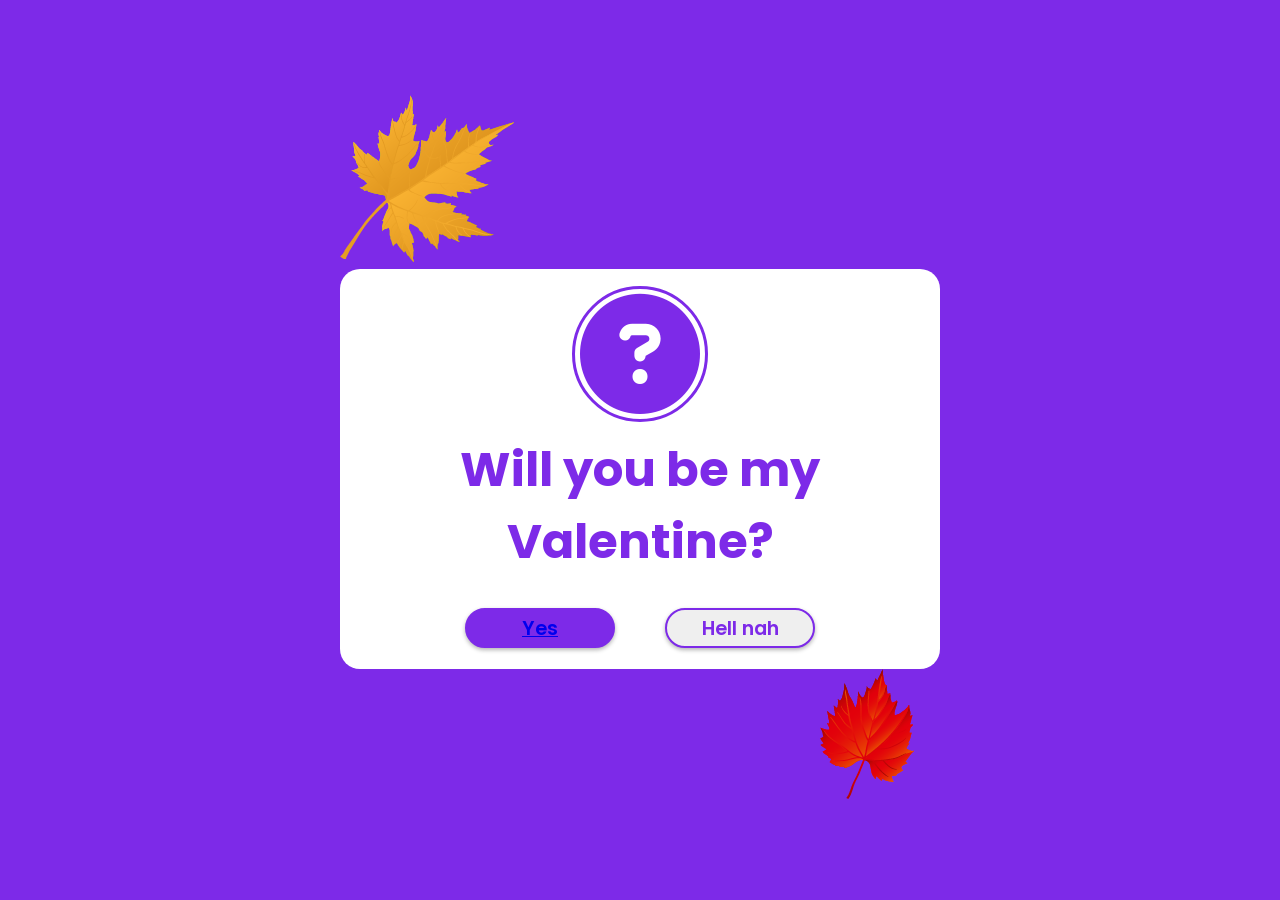
==== index.html @ 2a7217c2 "First commit" ====
<!DOCTYPE html>
<html>
<head>
    <meta charset='utf-8'>
    <meta http-equiv='X-UA-Compatible' content='IE=edge'>
    <title>lol</title>
    <meta name='viewport' content='width=device-width, initial-scale=1'>
    <link rel="stylesheet" href="https://cdnjs.cloudflare.com/ajax/libs/font-awesome/6.5.1/css/all.min.css">
    <link rel='stylesheet' href='main.css'>
</head>
<body>
    <div class="flowers">
        <div><img src="leaves1.png"></div>
    <div class="wrapper">
        <i class="fa-solid fa-circle-question"></i>
        <h2 class="question"><center>Will you be my Valentine?</center></h2>
        <div class="btn-group">
            <button class="yes-btn"><a href="https://www.youtube.com/watch?v=dQw4w9WgXcQ" target="_blank">Yes</a></button>
            <button class="no-btn">Hell nah</button>
        </div>
        <script src="main.js"></script>
    </div>
    <div id="leaf2"><img src="leaves2.png" alt=""></div>
</div>
</body>
</html>
---- main.css ----
@import url('https://fonts.googleapis.com/css2?family=Poppins:wght@600;700&display=swap');

* {
    margin: 0;
    padding: 0;
    box-sizing: border-box;
    font-family: 'Poppins', sans-serif;
}

*::selection {
    background: #7d2ae8;
    color: #fff;
}

body {
    display: flex;
    justify-content: center;
    align-items: center;
    min-height: 100vh;
    background: #7d2ae8;
    overflow: hidden;
    animation: flowerBackground 20s linear infinite;
}

.wrapper {
    position: relative;
    width: 600px;
    height: 400px;
    background: #fff;
    border-radius: 20px;
    display: flex;
    justify-content: center;
    align-items: center;
    flex-direction: column;
}

i {
    font-size: 7.5em;
    color: #7d2ae8;
    border: 5px solid transparent;
    outline: 3px solid #7d2ae8;
    border-radius: 50%;
}

h2 {
    font-size: 3em;
    color: #7d2ae8;
    margin: 15px 0;
}

.btn-group {
    width: 100%;
    height: 40px;
    display: flex;
    justify-content: center;
    margin-top: 15px;
}

button {
    position: absolute;
    width: 150px;
    height: inherit;
    font-size: 1.2em;
    color: #fff;
    font-weight: 600;
    border-radius: 30px;
    border: 2px solid #7d2ae8;
    outline: none;
    cursor: pointer;
    box-shadow: 0 2px 4px rgba(0, 0, 0, .3);
}

button:nth-child(1) {
    margin-left: -200px;
    background: #7d2ae8;
}

button:nth-child(2) {
    margin-right: -200px;
    color: #7d2ae8;
}

/* Flower Background Animation */
@keyframes flowerBackground {
    0% {
        background-position: 0% 0%;
    }
    100% {
        background-position: 100% 100%;
    }
}

#leaf2{
    padding-left: 80%;
}
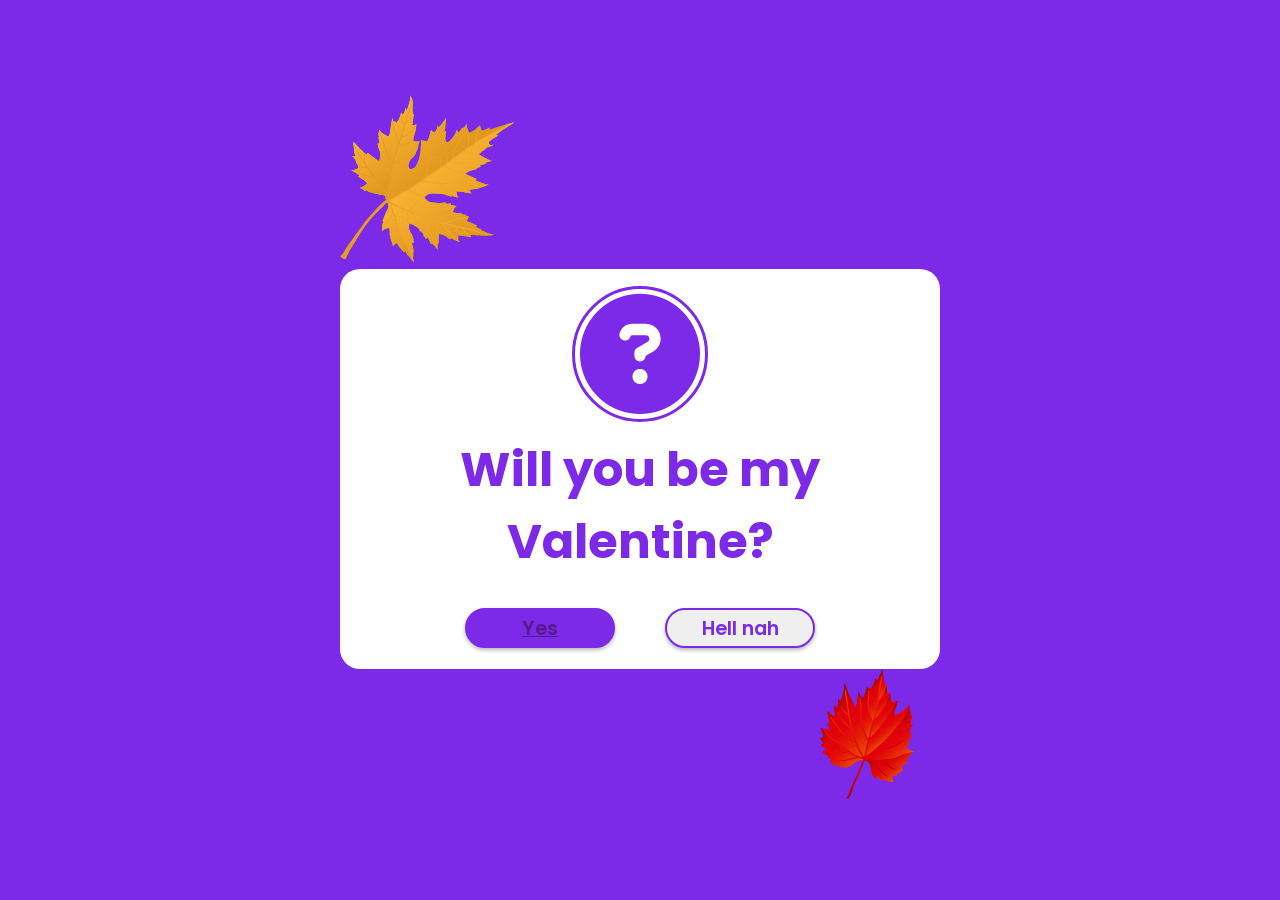
==== commit 204c6684: "Changes for removal of rick" ====
--- a/index.html
+++ b/index.html
@@ -15,7 +15,7 @@
         <i class="fa-solid fa-circle-question"></i>
         <h2 class="question"><center>Will you be my Valentine?</center></h2>
         <div class="btn-group">
-            <button class="yes-btn"><a href="https://www.youtube.com/watch?v=dQw4w9WgXcQ" target="_blank">Yes</a></button>
+            <button class="yes-btn"><a href="" target="_blank">Yes</a></button>
             <button class="no-btn">Hell nah</button>
         </div>
         <script src="main.js"></script>
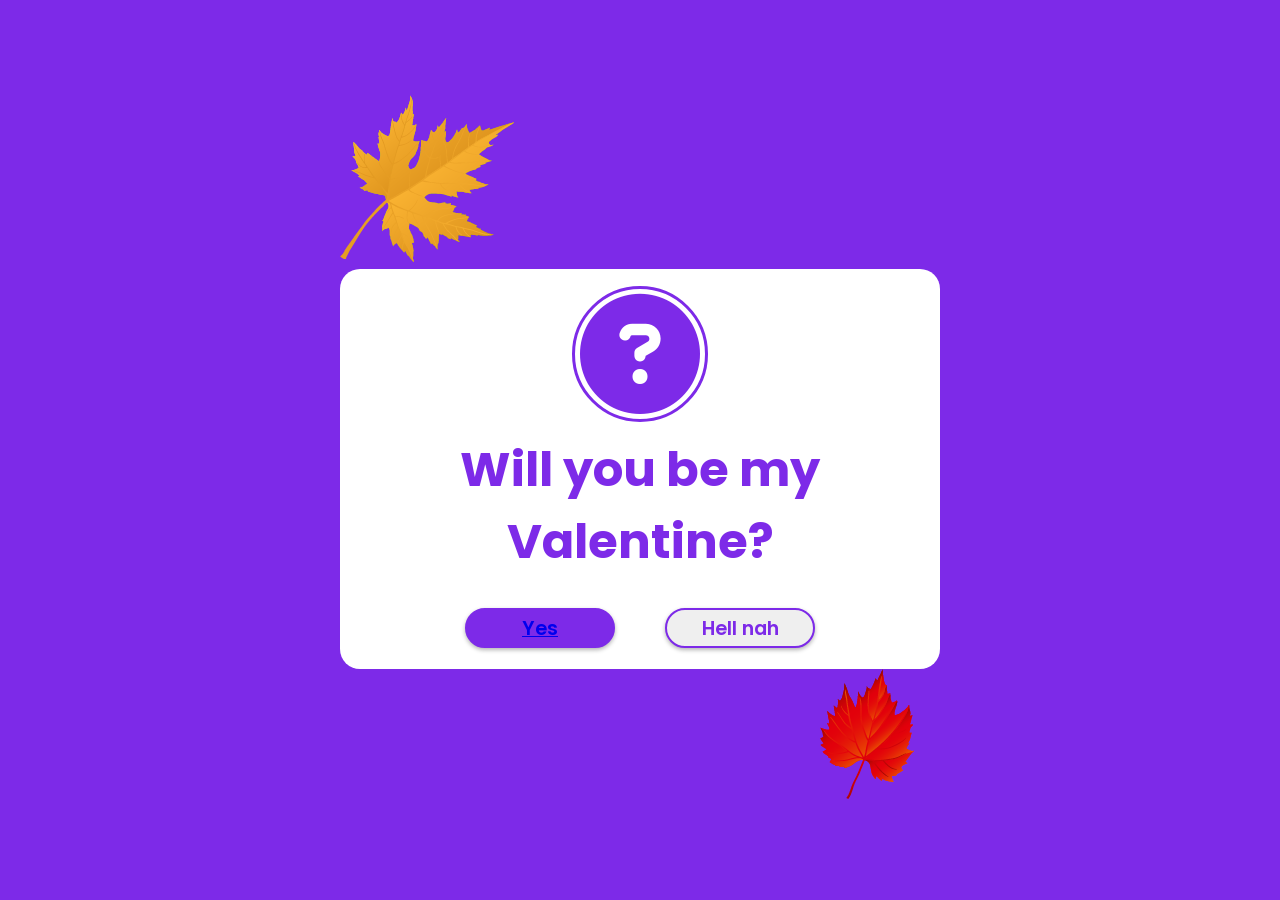
==== commit e62ce2a8: "V" ====
--- a/index.html
+++ b/index.html
@@ -15,7 +15,7 @@
         <i class="fa-solid fa-circle-question"></i>
         <h2 class="question"><center>Will you be my Valentine?</center></h2>
         <div class="btn-group">
-            <button class="yes-btn"><a href="" target="_blank">Yes</a></button>
+            <button class="yes-btn"><a href="https://drive.google.com/file/d/1XnHMnwlsUc-Fvw-rXCYXueVvlMKPWC8s/view?usp=sharing" target="_blank">Yes</a></button>
             <button class="no-btn">Hell nah</button>
         </div>
         <script src="main.js"></script>
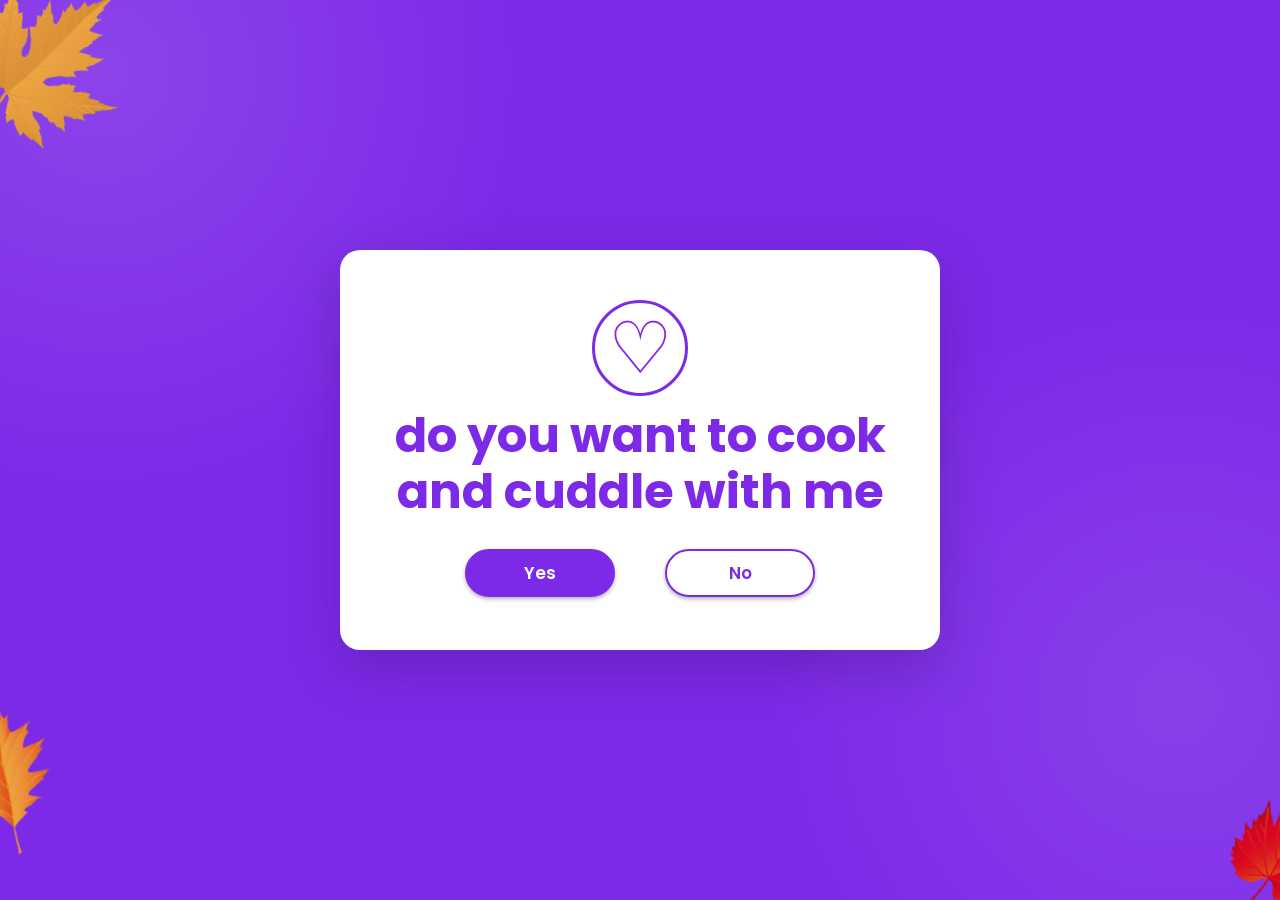
==== commit b6dff679: "new Changes" ====
--- a/index.html
+++ b/index.html
@@ -1,26 +1,25 @@
 <!DOCTYPE html>
-<html>
+<html lang="en">
 <head>
-    <meta charset='utf-8'>
-    <meta http-equiv='X-UA-Compatible' content='IE=edge'>
-    <title>lol</title>
-    <meta name='viewport' content='width=device-width, initial-scale=1'>
-    <link rel="stylesheet" href="https://cdnjs.cloudflare.com/ajax/libs/font-awesome/6.5.1/css/all.min.css">
-    <link rel='stylesheet' href='main.css'>
+  <meta charset="utf-8">
+  <meta name="viewport" content="width=device-width, initial-scale=1">
+  <title>Cook & Cuddle</title>
+  <link rel="stylesheet" href="main.css">
 </head>
-<body>
-    <div class="flowers">
-        <div><img src="leaves1.png"></div>
-    <div class="wrapper">
-        <i class="fa-solid fa-circle-question"></i>
-        <h2 class="question"><center>Will you be my Valentine?</center></h2>
-        <div class="btn-group">
-            <button class="yes-btn"><a href="https://drive.google.com/file/d/1XnHMnwlsUc-Fvw-rXCYXueVvlMKPWC8s/view?usp=sharing" target="_blank">Yes</a></button>
-            <button class="no-btn">Hell nah</button>
-        </div>
-        <script src="main.js"></script>
+<body class="home-page">
+  <div class="leaf leaf-a"><img src="leaves1.png" alt=""></div>
+  <div class="leaf leaf-b"><img src="leaves2.png" alt=""></div>
+  <div class="leaf leaf-c"><img src="leaves3.png" alt=""></div>
+
+  <main class="wrapper">
+    <div class="question-icon">♡</div>
+    <h2 class="question">do you want to cook and cuddle with me</h2>
+    <div class="btn-group">
+      <button class="yes-btn" type="button" onclick="window.location.href='calendar.html'">Yes</button>
+      <button class="no-btn" type="button">No</button>
     </div>
-    <div id="leaf2"><img src="leaves2.png" alt=""></div>
-</div>
+  </main>
+
+  <script src="main.js"></script>
 </body>
-</html>+</html>
--- a/main.css
+++ b/main.css
@@ -1,97 +1,422 @@
-@import url('https://fonts.googleapis.com/css2?family=Poppins:wght@600;700&display=swap');
+@import url('https://fonts.googleapis.com/css2?family=Poppins:wght@500;600;700&display=swap');
 
 * {
-    margin: 0;
-    padding: 0;
-    box-sizing: border-box;
-    font-family: 'Poppins', sans-serif;
-}
-
-*::selection {
-    background: #7d2ae8;
-    color: #fff;
+  margin: 0;
+  padding: 0;
+  box-sizing: border-box;
+  font-family: 'Poppins', sans-serif;
 }
 
 body {
-    display: flex;
-    justify-content: center;
-    align-items: center;
-    min-height: 100vh;
-    background: #7d2ae8;
-    overflow: hidden;
-    animation: flowerBackground 20s linear infinite;
+  min-height: 100vh;
+  display: flex;
+  justify-content: center;
+  align-items: center;
+  background: #7d2ae8;
+  overflow: hidden;
+  position: relative;
+}
+
+body::before {
+  content: "";
+  position: fixed;
+  inset: -20%;
+  background: radial-gradient(circle at 20% 20%, rgba(255,255,255,.12), transparent 25%),
+              radial-gradient(circle at 80% 70%, rgba(255,255,255,.1), transparent 25%);
+  animation: backgroundFloat 18s ease-in-out infinite alternate;
+  pointer-events: none;
 }
 
 .wrapper {
-    position: relative;
-    width: 600px;
-    height: 400px;
-    background: #fff;
-    border-radius: 20px;
-    display: flex;
-    justify-content: center;
-    align-items: center;
-    flex-direction: column;
-}
-
-i {
-    font-size: 7.5em;
-    color: #7d2ae8;
-    border: 5px solid transparent;
-    outline: 3px solid #7d2ae8;
-    border-radius: 50%;
+  position: relative;
+  width: min(600px, calc(100vw - 32px));
+  min-height: 400px;
+  padding: 42px 35px;
+  background: #fff;
+  border-radius: 20px;
+  display: flex;
+  justify-content: center;
+  align-items: center;
+  flex-direction: column;
+  z-index: 5;
+  box-shadow: 0 18px 55px rgba(38, 12, 72, .25);
+}
+
+.question-icon, .small-icon {
+  width: 90px;
+  height: 90px;
+  display: grid;
+  place-items: center;
+  font-size: 4.5rem;
+  color: #7d2ae8;
+  border: 5px solid transparent;
+  outline: 3px solid #7d2ae8;
+  border-radius: 50%;
+  line-height: 1;
 }
 
 h2 {
-    font-size: 3em;
-    color: #7d2ae8;
-    margin: 15px 0;
+  font-size: clamp(1.6rem, 4vw, 3em);
+  color: #7d2ae8;
+  margin: 15px 0;
+  text-align: center;
+  line-height: 1.15;
+}
+
+.subtitle {
+  color: #777;
+  margin-top: -5px;
+  margin-bottom: 15px;
+  text-align: center;
 }
 
 .btn-group {
-    width: 100%;
-    height: 40px;
-    display: flex;
-    justify-content: center;
-    margin-top: 15px;
+  width: 100%;
+  height: 48px;
+  display: flex;
+  justify-content: center;
+  margin-top: 15px;
+  position: relative;
 }
 
 button {
-    position: absolute;
-    width: 150px;
-    height: inherit;
-    font-size: 1.2em;
-    color: #fff;
-    font-weight: 600;
-    border-radius: 30px;
-    border: 2px solid #7d2ae8;
-    outline: none;
-    cursor: pointer;
-    box-shadow: 0 2px 4px rgba(0, 0, 0, .3);
-}
-
-button:nth-child(1) {
-    margin-left: -200px;
-    background: #7d2ae8;
-}
-
-button:nth-child(2) {
-    margin-right: -200px;
-    color: #7d2ae8;
-}
-
-/* Flower Background Animation */
-@keyframes flowerBackground {
-    0% {
-        background-position: 0% 0%;
-    }
-    100% {
-        background-position: 100% 100%;
-    }
-}
-
-#leaf2{
-    padding-left: 80%;
-}
-
-
+  font-size: 1.05rem;
+  font-weight: 600;
+  border-radius: 30px;
+  border: 2px solid #7d2ae8;
+  outline: none;
+  cursor: pointer;
+  box-shadow: 0 2px 4px rgba(0,0,0,.3);
+  transition: transform .2s ease, background .2s ease;
+}
+
+button:hover {
+  transform: translateY(-2px);
+}
+
+.btn-group button {
+  position: absolute;
+  width: 150px;
+  height: 48px;
+  top: 0;
+}
+
+.yes-btn {
+  left: calc(50% - 175px);
+  background: #7d2ae8;
+  color: #fff;
+}
+
+.no-btn {
+  left: calc(50% + 25px);
+  background: #fff;
+  color: #7d2ae8;
+}
+
+.leaf {
+  position: fixed;
+  z-index: 2;
+  pointer-events: none;
+  opacity: .9;
+}
+
+.leaf img {
+  display: block;
+  max-width: 100%;
+}
+
+.leaf-a { left: -45px; top: -20px; transform: rotate(-10deg); }
+.leaf-b { right: -45px; bottom: -20px; transform: rotate(15deg); }
+.leaf-c { left: -70px; bottom: 35px; transform: rotate(12deg) scale(.8); }
+.leaf-d { right: -65px; top: -35px; transform: rotate(-15deg) scale(.85); }
+
+.sub-page {
+  overflow: auto;
+  padding: 24px 0;
+}
+
+.calendar-wrapper, .activities-wrapper {
+  max-height: calc(100vh - 48px);
+  overflow-y: auto;
+}
+
+.calendar {
+  width: min(480px, 100%);
+  display: grid;
+  grid-template-columns: repeat(7, 1fr);
+  gap: 6px;
+  margin-top: 8px;
+}
+
+.weekday {
+  text-align: center;
+  color: #7d2ae8;
+  font-weight: 700;
+  font-size: .75rem;
+  padding: 4px 0;
+}
+
+.blank {
+  height: 38px;
+}
+
+.date {
+  position: static;
+  width: 100%;
+  height: 38px;
+  border: 1px solid #e2d8f1;
+  color: #555;
+  background: #fff;
+  box-shadow: none;
+  border-radius: 10px;
+  font-size: .9rem;
+}
+
+.date.selected {
+  background: #7d2ae8;
+  color: white;
+  border-color: #7d2ae8;
+  transform: scale(.96);
+}
+
+.selected-dates {
+  min-height: 24px;
+  color: #7d2ae8;
+  font-size: .9rem;
+  margin: 10px 0;
+  text-align: center;
+}
+
+.proceed {
+  position: static;
+  width: 160px;
+  height: 44px;
+  background: #7d2ae8;
+  color: white;
+  margin-top: 4px;
+}
+
+.checklist {
+  width: min(400px, 100%);
+  display: grid;
+  gap: 10px;
+  margin: 12px 0;
+}
+
+.checklist label {
+  display: flex;
+  align-items: center;
+  gap: 12px;
+  background: #faf8ff;
+  border: 1px solid #e4dafa;
+  padding: 12px 15px;
+  border-radius: 14px;
+  color: #4d3d5f;
+  cursor: pointer;
+}
+
+.checklist input {
+  width: 20px;
+  height: 20px;
+  accent-color: #7d2ae8;
+}
+
+.none-option {
+  user-select: none;
+}
+
+.none-message {
+  min-height: 24px;
+  color: #d43c63;
+  text-align: center;
+  font-size: .9rem;
+}
+
+.shake {
+  animation: shake .45s ease;
+}
+
+.bouquet-page {
+  background: radial-gradient(circle at center, #8f43f0 0%, #7d2ae8 60%, #6620c5 100%);
+}
+
+.bouquet-card {
+  position: relative;
+  z-index: 5;
+  width: min(680px, calc(100vw - 32px));
+  min-height: 560px;
+  padding: 35px 30px;
+  background: rgba(255,255,255,.96);
+  border-radius: 28px;
+  text-align: center;
+  box-shadow: 0 22px 70px rgba(35, 7, 65, .35);
+}
+
+.bouquet-card h1 {
+  color: #7d2ae8;
+  font-size: clamp(1.8rem, 5vw, 2.7rem);
+  margin-top: 15px;
+}
+
+.bouquet-card p {
+  color: #765f82;
+  margin-top: 8px;
+}
+
+.bouquet-note {
+  font-size: .95rem;
+}
+
+.bouquet {
+  position: relative;
+  width: 360px;
+  height: 390px;
+  margin: 0 auto;
+  perspective: 900px;
+  transform-style: preserve-3d;
+}
+
+.rose {
+  position: absolute;
+  width: 82px;
+  height: 82px;
+  border-radius: 50%;
+  background:
+    radial-gradient(circle at 50% 55%, #5d0717 0 7%, transparent 8%),
+    radial-gradient(ellipse at 50% 55%, #ff6b83 0 17%, #d51f48 18% 31%, #a70d32 32% 48%, #68081f 49% 63%, transparent 64%);
+  box-shadow: inset -10px -10px 15px rgba(70,0,15,.25), 5px 10px 15px rgba(50,0,15,.25);
+  transform-style: preserve-3d;
+  animation: roseSway 4s ease-in-out infinite alternate;
+}
+
+.rose::before, .rose::after {
+  content: "";
+  position: absolute;
+  inset: 7px;
+  border-radius: 50%;
+  border: 8px solid rgba(255, 120, 140, .38);
+  transform: rotateX(65deg) rotateZ(25deg);
+}
+
+.rose::after {
+  inset: 15px;
+  border-color: rgba(93, 7, 23, .45);
+  transform: rotateX(68deg) rotateZ(-35deg);
+}
+
+.rose span {
+  position: absolute;
+  inset: 18px;
+  border-radius: 50%;
+  border: 5px solid #f94f70;
+  transform: translateZ(12px) rotateY(25deg);
+}
+
+.r1 { left: 138px; top: 18px; transform: scale(1.05) translateZ(30px); }
+.r2 { left: 62px; top: 82px; transform: scale(.9) translateZ(10px); }
+.r3 { left: 215px; top: 92px; transform: scale(.92) translateZ(15px); }
+.r4 { left: 98px; top: 145px; transform: scale(.82) translateZ(25px); }
+.r5 { left: 184px; top: 157px; transform: scale(.8) translateZ(5px); }
+
+.stem {
+  position: absolute;
+  width: 9px;
+  height: 240px;
+  left: 176px;
+  top: 80px;
+  background: linear-gradient(90deg, #245d2e, #54a33d, #1e5428);
+  border-radius: 10px;
+  transform-origin: top;
+  box-shadow: 2px 4px 5px rgba(0,0,0,.2);
+}
+
+.s1 { transform: rotate(-8deg) translateZ(-5px); }
+.s2 { left: 113px; top: 132px; height: 190px; transform: rotate(-28deg); }
+.s3 { left: 238px; top: 138px; height: 190px; transform: rotate(28deg); }
+.s4 { left: 145px; top: 160px; height: 180px; transform: rotate(-12deg); }
+.s5 { left: 208px; top: 165px; height: 180px; transform: rotate(13deg); }
+
+.leaf-shape {
+  position: absolute;
+  width: 75px;
+  height: 35px;
+  background: linear-gradient(135deg, #6fbd4d, #245d2e);
+  border-radius: 100% 0 100% 0;
+  box-shadow: 2px 5px 6px rgba(0,0,0,.2);
+}
+
+.l1 { left: 78px; top: 210px; transform: rotate(-25deg) skewX(-10deg); }
+.l2 { left: 222px; top: 228px; transform: rotate(25deg) scaleX(-1); }
+.l3 { left: 115px; top: 265px; transform: rotate(-38deg); }
+.l4 { left: 205px; top: 285px; transform: rotate(35deg) scaleX(-1); }
+
+.ribbon {
+  position: absolute;
+  left: 150px;
+  top: 305px;
+  width: 62px;
+  height: 55px;
+  border: 8px solid #7d2ae8;
+  border-radius: 50%;
+  transform: rotateX(50deg);
+  box-shadow: 0 8px 12px rgba(0,0,0,.18);
+}
+
+.ribbon::before, .ribbon::after {
+  content: "";
+  position: absolute;
+  width: 38px;
+  height: 65px;
+  border: 8px solid #a85af1;
+  border-top: 0;
+  top: 20px;
+}
+
+.ribbon::before { left: -34px; transform: rotate(25deg); }
+.ribbon::after { right: -34px; transform: rotate(-25deg); }
+
+@keyframes backgroundFloat {
+  from { transform: translate3d(-2%, -1%, 0) scale(1); }
+  to { transform: translate3d(2%, 1%, 0) scale(1.05); }
+}
+
+@keyframes shake {
+  0%,100% { transform: translateX(0); }
+  25% { transform: translateX(-8px) rotate(-2deg); }
+  75% { transform: translateX(8px) rotate(2deg); }
+}
+
+@keyframes roseSway {
+  from { transform: translateY(0) rotateY(-3deg) rotateZ(-1deg); }
+  to { transform: translateY(-5px) rotateY(5deg) rotateZ(1deg); }
+}
+
+@media (max-width: 600px) {
+  .wrapper {
+    padding: 30px 18px;
+    min-height: 380px;
+  }
+
+  .question-icon, .small-icon {
+    width: 72px;
+    height: 72px;
+    font-size: 3.5rem;
+  }
+
+  .btn-group button {
+    width: 125px;
+  }
+
+  .yes-btn { left: calc(50% - 145px); }
+  .no-btn { left: calc(50% + 20px); }
+
+  .bouquet {
+    transform: scale(.78);
+    transform-origin: top center;
+    margin-bottom: -75px;
+  }
+
+  .bouquet-card {
+    min-height: 500px;
+  }
+}
